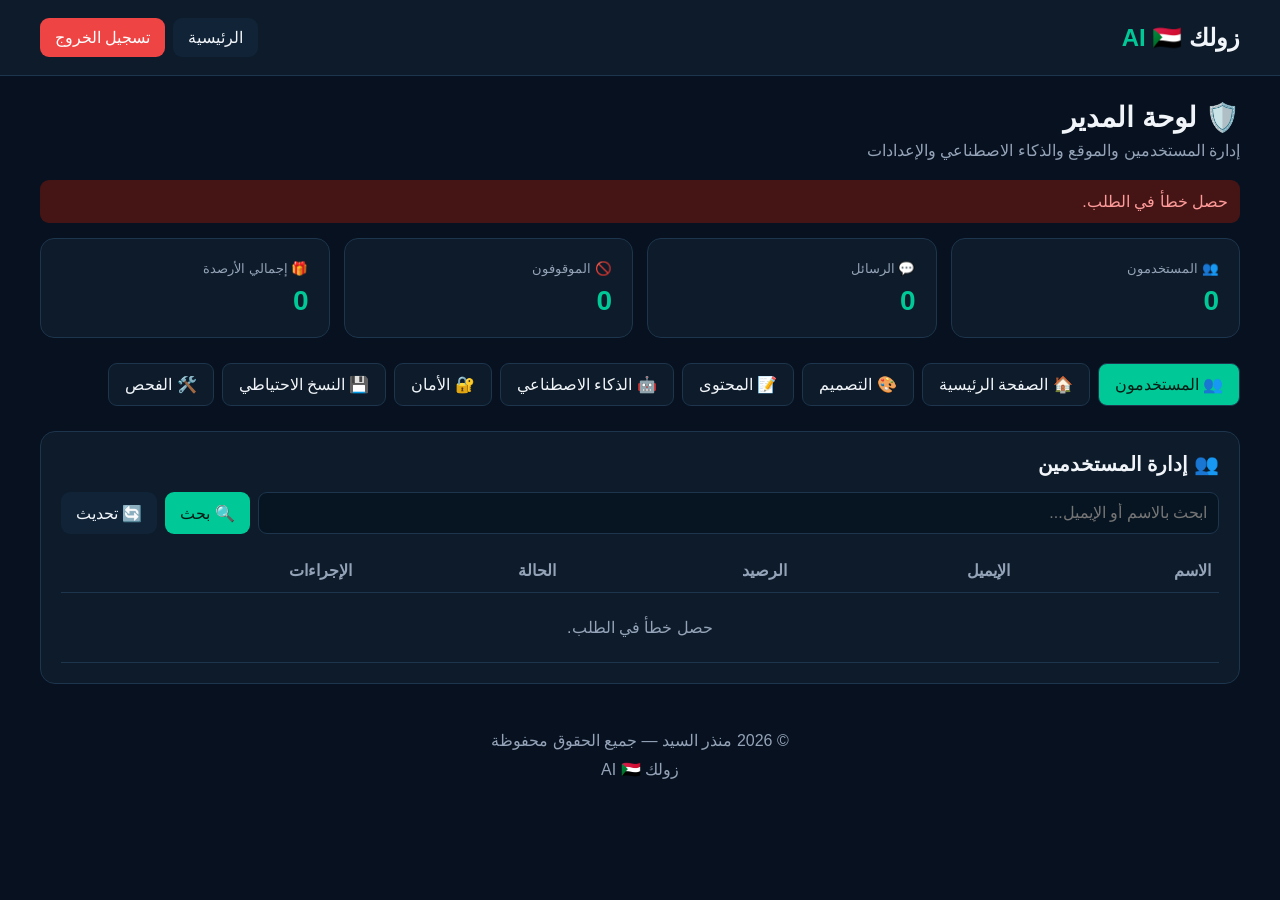
==== templates/admin.html @ 3789be98 "Clarify Gemini API key requirement in admin settings" ====
<!DOCTYPE html>
<html lang="ar" dir="rtl">

<head>
<meta charset="UTF-8">
<meta name="viewport" content="width=device-width, initial-scale=1.0">

<title>لوحة المدير | زولك AI 🇸🇩</title>

<style>
*{
    box-sizing:border-box;
    margin:0;
    padding:0;
}

:root{
    --bg:#07111f;
    --panel:#0d1b2a;
    --panel2:#102337;
    --border:#1d354d;
    --text:#f1f5f9;
    --muted:#94a3b8;
    --green:#00c896;
    --red:#ef4444;
    --yellow:#f59e0b;
    --blue:#3b82f6;
    --input:#071522;
}

body{
    background:var(--bg);
    color:var(--text);
    font-family:Arial,Tahoma,sans-serif;
    min-height:100vh;
}

body.light{
    --bg:#f4f7fb;
    --panel:#fff;
    --panel2:#eef3f8;
    --border:#d5dde7;
    --text:#17202a;
    --muted:#64748b;
    --input:#fff;
}

button,
input,
textarea,
select{
    font:inherit;
}

button{
    cursor:pointer;
}

button:disabled{
    opacity:.55;
    cursor:not-allowed;
}

.container{
    width:min(1200px,94%);
    margin:auto;
}

header{
    padding:18px 0;
    border-bottom:1px solid var(--border);
    background:var(--panel);
    position:sticky;
    top:0;
    z-index:20;
}

.header-inner{
    display:flex;
    justify-content:space-between;
    align-items:center;
    gap:15px;
}

.logo{
    font-size:24px;
    font-weight:bold;
}

.logo span{
    color:var(--green);
}

.header-actions{
    display:flex;
    gap:8px;
    flex-wrap:wrap;
}

.btn{
    border:0;
    border-radius:9px;
    padding:10px 15px;
    background:var(--panel2);
    color:var(--text);
}

.btn:hover{
    opacity:.85;
}

.btn.green{
    background:var(--green);
    color:#001b14;
}

.btn.red{
    background:var(--red);
    color:#fff;
}

.btn.blue{
    background:var(--blue);
    color:#fff;
}

.btn.yellow{
    background:var(--yellow);
    color:#111;
}

main{
    padding:25px 0 60px;
}

.title{
    margin-bottom:20px;
}

.title h1{
    font-size:28px;
    margin-bottom:7px;
}

.title p{
    color:var(--muted);
}

.message{
    display:none;
    padding:12px;
    border-radius:9px;
    margin-bottom:15px;
}

.message.show{
    display:block;
}

.message.success{
    background:#063d32;
    color:#70f0cb;
}

.message.error{
    background:#451515;
    color:#ff9a9a;
}

.stats{
    display:grid;
    grid-template-columns:repeat(4,1fr);
    gap:14px;
    margin-bottom:25px;
}

.stat{
    background:var(--panel);
    border:1px solid var(--border);
    border-radius:14px;
    padding:20px;
}

.stat small{
    color:var(--muted);
}

.stat strong{
    display:block;
    font-size:28px;
    margin-top:8px;
    color:var(--green);
}

.tabs{
    display:flex;
    gap:8px;
    overflow-x:auto;
    padding-bottom:10px;
    margin-bottom:15px;
}

.tab{
    white-space:nowrap;
    border:1px solid var(--border);
    background:var(--panel);
    color:var(--text);
    padding:11px 16px;
    border-radius:9px;
}

.tab.active{
    background:var(--green);
    color:#001b14;
}

.section{
    display:none;
}

.section.active{
    display:block;
}

.panel{
    background:var(--panel);
    border:1px solid var(--border);
    border-radius:15px;
    padding:20px;
    margin-bottom:18px;
}

.panel h2{
    margin-bottom:16px;
    font-size:20px;
}

.grid{
    display:grid;
    grid-template-columns:repeat(2,1fr);
    gap:15px;
}

.field{
    display:flex;
    flex-direction:column;
    gap:7px;
}

.field.full{
    grid-column:1/-1;
}

label{
    color:var(--muted);
    font-size:14px;
}

input,
textarea,
select{
    width:100%;
    border:1px solid var(--border);
    background:var(--input);
    color:var(--text);
    border-radius:9px;
    padding:11px;
    outline:none;
}

input:focus,
textarea:focus,
select:focus{
    border-color:var(--green);
}

textarea{
    min-height:100px;
    resize:vertical;
}

.actions{
    display:flex;
    gap:8px;
    flex-wrap:wrap;
    margin-top:15px;
}

.users-search{
    display:flex;
    gap:8px;
    margin-bottom:15px;
}

.users-search input{
    flex:1;
}

.table-wrap{
    overflow-x:auto;
}

table{
    width:100%;
    border-collapse:collapse;
    min-width:850px;
}

th,
td{
    border-bottom:1px solid var(--border);
    padding:12px 8px;
    text-align:right;
}

th{
    color:var(--muted);
}

.badge{
    display:inline-block;
    padding:5px 9px;
    border-radius:20px;
    font-size:12px;
}

.badge.green{
    background:#063d32;
    color:#54e5c0;
}

.badge.red{
    background:#451515;
    color:#ff8585;
}

.badge.yellow{
    background:#47330b;
    color:#ffd166;
}

.action-buttons{
    display:flex;
    gap:5px;
    flex-wrap:wrap;
}

.small-btn{
    border:0;
    border-radius:7px;
    padding:7px 9px;
    font-size:12px;
}

.small-btn.blue{
    background:var(--blue);
    color:#fff;
}

.small-btn.green{
    background:var(--green);
    color:#001b14;
}

.small-btn.red{
    background:var(--red);
    color:#fff;
}

.small-btn.yellow{
    background:var(--yellow);
    color:#111;
}

.checkbox-row{
    display:flex;
    align-items:center;
    gap:10px;
    background:var(--panel2);
    border:1px solid var(--border);
    border-radius:10px;
    padding:13px;
    color:var(--text);
}

.checkbox-row input{
    width:auto;
}

.info{
    background:var(--panel2);
    border:1px solid var(--border);
    border-radius:10px;
    padding:12px;
    color:var(--muted);
    line-height:1.8;
    margin-top:15px;
}

.empty{
    text-align:center;
    padding:25px;
    color:var(--muted);
}

.original-actions{
    display:flex;
    gap:6px;
    flex-wrap:wrap;
    margin-top:12px;
}

.original-actions button{
    border:0;
    border-radius:8px;
    padding:8px 11px;
}

.modal{
    position:fixed;
    inset:0;
    background:rgba(0,0,0,.75);
    display:none;
    align-items:center;
    justify-content:center;
    padding:20px;
    z-index:100;
}

.modal.show{
    display:flex;
}

.modal-box{
    width:min(600px,100%);
    max-height:90vh;
    overflow:auto;
    background:var(--panel);
    border:1px solid var(--border);
    border-radius:15px;
    padding:20px;
}

.modal-header{
    display:flex;
    justify-content:space-between;
    align-items:center;
    gap:10px;
    margin-bottom:18px;
}

.health-grid{
    display:grid;
    grid-template-columns:repeat(2,1fr);
    gap:12px;
}

.health-card{
    background:var(--panel2);
    border:1px solid var(--border);
    border-radius:12px;
    padding:15px;
}

.health-title{
    color:var(--muted);
    font-size:14px;
    margin-bottom:8px;
}

.health-status{
    font-size:18px;
    font-weight:bold;
}

.health-status.ok{
    color:var(--green);
}

.health-status.warning{
    color:var(--yellow);
}

.health-status.error{
    color:var(--red);
}

.health-message{
    color:var(--muted);
    font-size:13px;
    margin-top:6px;
    line-height:1.6;
}

.health-overall{
    padding:12px;
    border-radius:10px;
    margin-bottom:15px;
    font-weight:bold;
}

.health-overall.ok{
    background:#063d32;
    color:#70f0cb;
}

.health-overall.warning{
    background:#47330b;
    color:#ffd166;
}

.health-overall.error{
    background:#451515;
    color:#ff9a9a;
}

.footer{
    text-align:center;
    color:var(--muted);
    padding:25px 10px;
    line-height:1.8;
}

@media(max-width:800px){

    .stats{
        grid-template-columns:repeat(2,1fr);
    }

    .grid,
    .health-grid{
        grid-template-columns:1fr;
    }

    .header-inner{
        align-items:flex-start;
        flex-direction:column;
    }
}

@media(max-width:500px){

    .stats{
        grid-template-columns:1fr;
    }

    .title h1{
        font-size:23px;
    }

    .panel{
        padding:15px;
    }

    .users-search{
        flex-direction:column;
    }
}
</style>
</head>

<body>

<header>
<div class="container header-inner">

<div class="logo">
زولك <span>AI 🇸🇩</span>
</div>

<div class="header-actions">

<button type="button" class="btn" onclick="goHome()">
الرئيسية
</button>

<button type="button" class="btn red" onclick="logout()">
تسجيل الخروج
</button>

</div>
</div>
</header>

<main class="container">

<div class="title">
<h1>🛡️ لوحة المدير</h1>
<p>إدارة المستخدمين والموقع والذكاء الاصطناعي والإعدادات</p>
</div>

<div id="message" class="message"></div>

<div class="stats">

<div class="stat">
<small>👥 المستخدمون</small>
<strong id="statUsers">0</strong>
</div>

<div class="stat">
<small>💬 الرسائل</small>
<strong id="statMessages">0</strong>
</div>

<div class="stat">
<small>🚫 الموقوفون</small>
<strong id="statBanned">0</strong>
</div>

<div class="stat">
<small>🎁 إجمالي الأرصدة</small>
<strong id="statCredits">0</strong>
</div>

</div>

<div class="tabs">

<button type="button" class="tab active" onclick="showSection('users',this)">
👥 المستخدمون
</button>

<button type="button" class="tab" onclick="showSection('homepage',this)">
🏠 الصفحة الرئيسية
</button>

<button type="button" class="tab" onclick="showSection('design',this)">
🎨 التصميم
</button>

<button type="button" class="tab" onclick="showSection('content',this)">
📝 المحتوى
</button>

<button type="button" class="tab" onclick="showSection('ai',this)">
🤖 الذكاء الاصطناعي
</button>

<button type="button" class="tab" onclick="showSection('security',this)">
🔐 الأمان
</button>

<button type="button" class="tab" onclick="showSection('backup',this)">
💾 النسخ الاحتياطي
</button>

<button type="button" class="tab" onclick="showSection('maintenance',this)">
🛠️ الفحص
</button>

</div>


<!-- المستخدمون -->

<section id="users" class="section active">

<div class="panel">

<h2>👥 إدارة المستخدمين</h2>

<div class="users-search">

<input
id="userSearch"
type="search"
placeholder="ابحث بالاسم أو الإيميل..."
autocomplete="off"
>

<button type="button" class="btn green" onclick="loadUsers()">
🔍 بحث
</button>

<button type="button" class="btn" onclick="loadUsers()">
🔄 تحديث
</button>

</div>

<div class="table-wrap">

<table>

<thead>
<tr>
<th>الاسم</th>
<th>الإيميل</th>
<th>الرصيد</th>
<th>الحالة</th>
<th>الإجراءات</th>
</tr>
</thead>

<tbody id="usersTable">

<tr>
<td colspan="5" class="empty">
جاري التحميل...
</td>
</tr>

</tbody>

</table>

</div>
</div>

</section>


<!-- الصفحة الرئيسية -->

<section id="homepage" class="section">

<div class="panel">

<h2>🏠 إعدادات الصفحة الرئيسية</h2>

<div class="grid">

<div class="field">

<label>اسم الموقع</label>

<input id="site_name">

</div>

<div class="field">

<label>عنوان الصفحة</label>

<input id="homepage_title">

</div>

<div class="field full">

<label>وصف الموقع</label>

<textarea id="site_description"></textarea>

</div>

<div class="field full">

<label>نص الصفحة</label>

<textarea id="homepage_text"></textarea>

</div>

<div class="field full">

<label>رسالة الترحيب</label>

<textarea id="welcome"></textarea>

</div>

</div>

<div class="actions">

<button type="button" class="btn green" onclick="saveSettings()">
💾 حفظ الإعدادات
</button>

</div>

</div>

</section>


<!-- التصميم -->

<section id="design" class="section">

<div class="panel">

<h2>🎨 التصميم والمظهر</h2>

<div class="grid">

<div class="field">

<label>اللون الأساسي</label>

<input
id="primary_color"
placeholder="#00c896"
>

</div>

<div class="field">

<label>النمط</label>

<select id="theme">

<option value="dark">داكن</option>
<option value="light">فاتح</option>

</select>

</div>

</div>

<div class="actions">

<button type="button" class="btn green" onclick="saveSettings()">
💾 حفظ التصميم
</button>

</div>

</div>

</section>


<!-- المحتوى -->

<section id="content" class="section">

<div class="panel">

<h2>📝 المحتوى والإعلان</h2>

<div class="grid">

<div class="field full">

<label>الإعلان الحالي</label>

<textarea id="announcement"></textarea>

</div>

<div class="field">

<label>البريد الإلكتروني للدعم</label>

<input id="support_email">

</div>

</div>

<div class="actions">

<button type="button" class="btn green" onclick="saveSettings()">
💾 حفظ المحتوى
</button>

</div>

</div>

</section>


<!-- الذكاء الاصطناعي -->

<section id="ai" class="section">

<div class="panel">

<h2>🤖 إعدادات الذكاء الاصطناعي</h2>

<div class="grid">

<div class="field">

<label>موديل الذكاء الاصطناعي</label>

<input id="ai_model">

</div>

<div class="field">

<label>🎁 الرصيد المجاني عند التسجيل</label>

<input id="free_credits" type="number" min="0">

</div>

<div class="field full">

<label>الحد الأقصى لطول الرسالة</label>

<input id="max_message_length" type="number" min="100">

</div>

</div>

<div class="info">
مفتاح الذكاء الاصطناعي لا يظهر هنا حفاظاً على الأمان. أضف GEMINI_API_KEY في Environment Variables داخل الاستضافة ثم أعد تشغيل الموقع. زر اختبار الرد يرسل طلباً قصيراً وقد يستهلك كمية بسيطة من رصيد Gemini.
</div>

<div class="actions">

<button
type="button"
class="btn green"
onclick="saveSettings()">
💾 حفظ إعدادات الذكاء
</button>

</div>

</div>

</section>


<!-- الأمان -->

<section id="security" class="section">

<div class="panel">

<h2>🔐 الأمان والتحكم</h2>

<div class="grid">

<label class="checkbox-row">

<input id="allow_register" type="checkbox">

السماح بالتسجيل الجديد

</label>

<label class="checkbox-row">

<input id="maintenance" type="checkbox">

وضع الصيانة

</label>

<label class="checkbox-row">

<input id="enable_history" type="checkbox">

حفظ سجل المحادثات

</label>

</div>

<div class="actions">

<button type="button" class="btn green" onclick="saveSettings()">
💾 حفظ إعدادات الأمان
</button>

</div>

</div>

</section>


<!-- النسخ الاحتياطي -->

<section id="backup" class="section">

<div class="panel">

<h2>💾 النسخ الاحتياطي</h2>

<p style="color:var(--muted);line-height:1.8">
يمكنك تحميل نسخة من قاعدة بيانات زولك AI.
</p>

<div class="actions">

<button
type="button"
class="btn blue"
onclick="downloadBackup()">
⬇️ تحميل النسخة الاحتياطية
</button>

</div>

</div>

</section>


<!-- الفحص -->

<section id="maintenance" class="section">

<div class="panel">

<div style="display:flex;justify-content:space-between;align-items:center;gap:10px;flex-wrap:wrap">

<div>

<h2 style="margin-bottom:5px">
🛠️ فحص الموقع
</h2>

<p style="color:var(--muted);font-size:14px">
فحص قاعدة البيانات والذكاء الاصطناعي والتخزين.
</p>

</div>

<div class="actions">
<button
type="button"
id="healthButton"
class="btn green"
onclick="runHealthCheck()">
🔍 فحص النظام
</button>
<button
type="button"
id="healthAiTestButton"
class="btn blue"
onclick="runAiTest()">
🤖 اختبار رد الذكاء الاصطناعي
</button>
</div>

</div>

<div
id="healthOverall"
class="health-overall warning"
style="margin-top:15px">
لم يتم الفحص بعد
</div>

<div class="health-grid">

<div class="health-card">

<div class="health-title">
قاعدة البيانات
</div>

<div id="healthDatabase" class="health-status warning">
لم يتم الفحص
</div>

<div id="healthDatabaseMessage" class="health-message">
اضغط فحص الآن.
</div>

</div>

<div class="health-card">

<div class="health-title">
خدمة الذكاء الاصطناعي
</div>

<div id="healthGemini" class="health-status warning">
لم يتم الفحص
</div>

<div id="healthGeminiMessage" class="health-message">
اضغط فحص الآن.
</div>

</div>

<div class="health-card">

<div class="health-title">
التخزين
</div>

<div id="healthStorage" class="health-status warning">
لم يتم الفحص
</div>

<div id="healthStorageMessage" class="health-message">
اضغط فحص الآن.
</div>

</div>

<div class="health-card">

<div class="health-title">
الموديل
</div>

<div id="healthModel" class="health-status warning">
غير معروف
</div>

<div id="healthModelMessage" class="health-message">
يتم أخذ الموديل من إعدادات الموقع.
</div>

</div>

</div>

<div class="info">

<strong>آخر فحص:</strong>
<span id="healthCheckedAt">—</span>

<br>

<strong>قاعدة البيانات:</strong>
<span id="healthDbPath">—</span>

</div>

</div>

</section>


<div class="footer">

© 2026 منذر السيد — جميع الحقوق محفوظة<br>
زولك AI 🇸🇩

</div>

</main>


<!-- نافذة المستخدم -->

<div id="userModal" class="modal">

<div class="modal-box">

<div class="modal-header">

<h2 id="modalTitle">
المستخدم
</h2>

<button
type="button"
class="btn red"
onclick="closeModal()">
إغلاق
</button>

</div>

<div id="modalContent"></div>

</div>

</div>


<script>

"use strict";

let settings = {};


/* =========================
   API
========================= */

async function api(url, options = {}){

    const config = {
        credentials:"same-origin",
        ...options,
        headers:{
            ...(options.headers || {})
        }
    };

    if(options.body){
        config.headers["Content-Type"] = "application/json";
    }

    const response = await fetch(url, config);

    let data = {};

    try{
        data = await response.json();
    }catch(e){
        data = {};
    }

    if(!response.ok){

        throw new Error(
            data.error ||
            data.message ||
            "حصل خطأ في الطلب."
        );

    }

    return data;
}


/* =========================
   الرسائل
========================= */

function showMessage(text,type="success"){

    const box =
        document.getElementById("message");

    if(!box) return;

    box.textContent = text;

    box.className =
        "message show " + type;

    setTimeout(function(){

        box.className = "message";

    },4000);

}


/* =========================
   الرئيسية
========================= */

function goHome(){

    window.location.href = "/";

}


/* =========================
   تسجيل الخروج
========================= */

function logout(){

    window.location.href = "/logout";

}


/* =========================
   الأقسام
========================= */

function showSection(id,button){

    document.querySelectorAll(".section")
    .forEach(function(section){

        section.classList.remove("active");

    });

    document.querySelectorAll(".tab")
    .forEach(function(tab){

        tab.classList.remove("active");

    });

    const section =
        document.getElementById(id);

    if(section){

        section.classList.add("active");

    }

    if(button){

        button.classList.add("active");

    }

    if(id === "users"){

        loadUsers();

    }

    if(id === "maintenance"){

        runHealthCheck();

    }

}


/* =========================
   حماية HTML
========================= */

function escapeHtml(value){

    return String(value ?? "")
        .replace(/&/g,"&amp;")
        .replace(/</g,"&lt;")
        .replace(/>/g,"&gt;")
        .replace(/"/g,"&quot;")
        .replace(/'/g,"&#039;");

}


/* =========================
   الإحصائيات
========================= */

async function loadStats(){

    try{

        const data =
            await api("/api/admin/stats");

        document.getElementById("statUsers")
            .textContent =
            Number(data.total_users || 0)
            .toLocaleString();

        document.getElementById("statMessages")
            .textContent =
            Number(data.total_messages || 0)
            .toLocaleString();

        document.getElementById("statBanned")
            .textContent =
            Number(data.banned_users || 0)
            .toLocaleString();

        document.getElementById("statCredits")
            .textContent =
            Number(data.total_credits || 0)
            .toLocaleString();

    }catch(error){

        showMessage(error.message,"error");

    }

}


/* =========================
   المستخدمون
========================= */

async function loadUsers(){

    const table =
        document.getElementById("usersTable");

    table.innerHTML = `
        <tr>
            <td colspan="5" class="empty">
                جاري تحميل المستخدمين...
            </td>
        </tr>
    `;

    try{

        const search =
            document.getElementById("userSearch")
            .value
            .trim();

        let url =
            "/api/admin/users";

        if(search){

            url +=
                "?q=" +
                encodeURIComponent(search);

        }

        const data =
            await api(url);

        const users =
            data.users || [];

        if(!users.length){

            table.innerHTML = `
                <tr>
                    <td colspan="5" class="empty">
                        ما في مستخدمين مطابقين.
                    </td>
                </tr>
            `;

            return;

        }

        table.innerHTML =
            users.map(function(user){

                const id =
                    Number(user.id);

                const banned =
                    Boolean(
                        user.is_banned ??
                        user.banned
                    );

                const admin =
                    Boolean(user.is_admin);

                const status =
                    admin
                    ? `<span class="badge yellow">🛡️ مدير</span>`
                    : banned
                    ? `<span class="badge red">🚫 موقوف</span>`
                    : `<span class="badge green">✅ نشط</span>`;

                return `
                <tr>

                    <td>
                        ${escapeHtml(user.name)}
                    </td>

                    <td>
                        ${escapeHtml(user.email)}
                    </td>

                    <td>
                        ${Number(
                            user.credits || 0
                        ).toLocaleString()}
                    </td>

                    <td>
                        ${status}
                    </td>

                    <td>

                        <div class="action-buttons">

                            <button
                                type="button"
                                class="small-btn blue"
                                onclick="viewUser(${id})">
                                👁️ عرض
                            </button>

                            <button
                                type="button"
                                class="small-btn green"
                                onclick="addCredit(${id})">
                                ➕ إضافة 10
                            </button>

                            <button
                                type="button"
                                class="small-btn green"
                                onclick="addCustomCredit(${id})">
                                🎁 إضافة رصيد
                            </button>

                            ${
                                !admin
                                ? (
                                    banned
                                    ?
                                    `<button
                                        type="button"
                                        class="small-btn yellow"
                                        onclick="unbanUser(${id})">
                                        ✅ إلغاء الحظر
                                    </button>`
                                    :
                                    `<button
                                        type="button"
                                        class="small-btn yellow"
                                        onclick="banUser(${id})">
                                        🚫 حظر
                                    </button>`
                                )
                                : ""
                            }

                            ${
                                !admin
                                ?
                                `<button
                                    type="button"
                                    class="small-btn red"
                                    onclick="deleteUser(${id})">
                                    🗑️ حذف
                                </button>`
                                :
                                ""
                            }

                        </div>

                    </td>

                </tr>
                `;

            }).join("");

    }catch(error){

        table.innerHTML = `
            <tr>
                <td colspan="5" class="empty">
                    ${escapeHtml(error.message)}
                </td>
            </tr>
        `;

        showMessage(
            error.message,
            "error"
        );

    }

}


/* =========================
   عرض المستخدم
========================= */

async function viewUser(uid){

    try{

        const data =
            await api("/api/admin/users");

        const user =
            (data.users || [])
            .find(function(item){

                return Number(item.id) ===
                    Number(uid);

            });

        if(!user){

            showMessage(
                "المستخدم غير موجود.",
                "error"
            );

            return;

        }

        const banned =
            Boolean(
                user.is_banned ??
                user.banned
            );

        document.getElementById(
            "modalTitle"
        ).textContent =
            user.name || "المستخدم";

        document.getElementById(
            "modalContent"
        ).innerHTML = `

            <div class="grid">

                <div class="field">

                    <label>الاسم</label>

                    <input
                        id="editName"
                        value="${escapeHtml(user.name)}">

                </div>

                <div class="field">

                    <label>الإيميل</label>

                    <input
                        value="${escapeHtml(user.email)}"
                        disabled>

                </div>

                <div class="field">

                    <label>الرصيد</label>

                    <input
                        id="editCredits"
                        type="number"
                        min="0"
                        value="${Number(
                            user.credits || 0
                        )}">

                </div>

                <div class="field">

                    <label>الصلاحية</label>

                    <select id="editAdmin">

                        <option value="0"
                            ${
                                user.is_admin
                                ? ""
                                : "selected"
                            }>
                            مستخدم
                        </option>

                        <option value="1"
                            ${
                                user.is_admin
                                ? "selected"
                                : ""
                            }>
                            مدير
                        </option>

                    </select>

                </div>

            </div>

            <div class="info">

                <strong>الحالة:</strong>

                ${
                    banned
                    ? "🚫 المستخدم موقوف"
                    : "✅ المستخدم نشط"
                }

            </div>

            <div class="actions">

                <button
                    type="button"
                    class="btn green"
                    onclick="saveUser(${Number(uid)})">
                    💾 حفظ التعديل
                </button>

                ${
                    !user.is_admin
                    ?
                    banned
                    ?
                    `<button
                        type="button"
                        class="btn yellow"
                        onclick="unbanUser(${Number(uid)});closeModal()">
                        ✅ إلغاء الحظر
                    </button>`
                    :
                    `<button
                        type="button"
                        class="btn yellow"
                        onclick="banUser(${Number(uid)});closeModal()">
                        🚫 حظر
                    </button>`
                    :
                    ""
                }

            </div>
        `;

        document.getElementById(
            "userModal"
        ).classList.add("show");

    }catch(error){

        showMessage(
            error.message,
            "error"
        );

    }

}


/* =========================
   إغلاق النافذة
========================= */

function closeModal(){

    document.getElementById(
        "userModal"
    ).classList.remove("show");

}


/* =========================
   حفظ المستخدم
========================= */

async function saveUser(uid){

    try{

        const name =
            document.getElementById(
                "editName"
            ).value.trim();

        const credits =
            Number(
                document.getElementById(
                    "editCredits"
                ).value
            );

        const isAdmin =
            document.getElementById(
                "editAdmin"
            ).value === "1";

        if(!name){

            showMessage(
                "اكتب اسم المستخدم.",
                "error"
            );

            return;
        }

        if(
            !Number.isFinite(credits) ||
            credits < 0
        ){

            showMessage(
                "الرصيد غير صحيح.",
                "error"
            );

            return;
        }

        await api(
            "/api/admin/user/" + uid,
            {
                method:"PATCH",
                body:JSON.stringify({
                    name:name,
                    credits:credits,
                    is_admin:isAdmin
                })
            }
        );

        closeModal();

        showMessage(
            "تم تحديث المستخدم بنجاح."
        );

        await loadUsers();
        await loadStats();

    }catch(error){

        showMessage(
            error.message,
            "error"
        );

    }

}


/* =========================
   إضافة 10
========================= */

async function addCredit(id){

    await changeCredits(
        id,
        10
    );

}


/* =========================
   إضافة رصيد مخصص
========================= */

async function addCustomCredit(id){

    const value =
        prompt(
            "أدخل عدد الرصيد الداير تضيفو:",
            "10"
        );

    if(
        value === null ||
        value.trim() === ""
    ){

        return;

    }

    const amount =
        Number(value);

    if(
        !Number.isInteger(amount) ||
        amount <= 0
    ){

        showMessage(
            "أدخل رقماً صحيحاً أكبر من صفر.",
            "error"
        );

        return;

    }

    await changeCredits(
        id,
        amount
    );

}


/* =========================
   تغيير الرصيد
========================= */

async function changeCredits(
    id,
    amount
){

    try{

        await api(
            "/api/admin/user/" +
            id +
            "/credits",
            {
                method:"POST",
                body:JSON.stringify({
                    amount:amount
                })
            }
        );

        showMessage(
            "تمت إضافة " +
            amount +
            " رصيد."
        );

        await loadUsers();
        await loadStats();

    }catch(error){

        showMessage(
            error.message,
            "error"
        );

    }

}


/* =========================
   حظر
========================= */

async function banUser(id){

    if(
        !confirm(
            "متأكد داير توقف المستخدم؟"
        )
    ){

        return;

    }

    await setBan(
        id,
        true
    );

}


/* =========================
   إلغاء الحظر
========================= */

async function unbanUser(id){

    await setBan(
        id,
        false
    );

}


/* =========================
   الحظر / فك الحظر
========================= */

async function setBan(
    id,
    banned
){

    try{

        await api(
            "/api/admin/user/" +
            id +
            "/ban",
            {
                method:"POST",
                body:JSON.stringify({
                    banned:Boolean(banned)
                })
            }
        );

        showMessage(
            banned
            ? "✅ تم إيقاف المستخدم."
            : "✅ تم إلغاء الحظر."
        );

        await loadUsers();
        await loadStats();

    }catch(error){

        showMessage(
            error.message,
            "error"
        );

    }

}


/* =========================
   حذف المستخدم
========================= */

async function deleteUser(id){

    if(
        !confirm(
            "⚠️ متأكد داير تحذف المستخدم نهائياً؟"
        )
    ){

        return;

    }

    if(
        !confirm(
            "الحذف نهائي. هل تريد المتابعة؟"
        )
    ){

        return;

    }

    try{

        await api(
            "/api/admin/user/" +
            id,
            {
                method:"DELETE"
            }
        );

        showMessage(
            "✅ تم حذف المستخدم."
        );

        await loadUsers();
        await loadStats();

    }catch(error){

        showMessage(
            error.message,
            "error"
        );

    }

}


/* =========================
   قراءة الحقول
========================= */

function getField(id){

    const element =
        document.getElementById(id);

    if(!element){

        return null;

    }

    if(
        element.type ===
        "checkbox"
    ){

        return element.checked;

    }

    return element.value;

}


/* =========================
   وضع الحقول
========================= */

function setField(
    id,
    value
){

    const element =
        document.getElementById(id);

    if(!element){

        return;

    }

    if(
        element.type ===
        "checkbox"
    ){

        element.checked =
            value === true ||
            value === 1 ||
            value === "1" ||
            value === "true";

    }else{

        element.value =
            value ?? "";

    }

}


/* =========================
   تحميل الإعدادات
========================= */

async function loadSettings(){

    try{

        const data =
            await api(
                "/api/admin/settings"
            );

        settings =
            data.settings || {};

        setField(
            "site_name",
            settings.site_name
        );

        setField(
            "homepage_title",
            settings.homepage_title
        );

        setField(
            "site_description",
            settings.site_description
        );

        setField(
            "homepage_text",
            settings.homepage_text
        );

        setField(
            "welcome",
            settings.welcome
        );

        setField(
            "primary_color",
            settings.primary_color
        );

        setField(
            "theme",
            settings.theme || "dark"
        );

        setField(
            "announcement",
            settings.announcement
        );

        setField(
            "support_email",
            settings.support_email
        );

        setField(
            "ai_model",
            settings.ai_model
        );

        setField(
            "free_credits",
            settings.free_credits
        );

        setField(
            "max_message_length",
            settings.max_message_length
        );

        setField(
            "allow_register",
            settings.allow_register ??
            settings.enable_registration
        );

        setField(
            "maintenance",
            settings.maintenance
        );

        setField(
            "enable_history",
            settings.enable_history
        );

        applyTheme();

        updateHealthSettings();

    }catch(error){

        showMessage(
            error.message,
            "error"
        );

    }

}


/* =========================
   حفظ الإعدادات
========================= */

async function saveSettings(){

    const freeValue =
        getField("free_credits");

    const maxValue =
        getField("max_message_length");

    if(
        freeValue !== null &&
        freeValue !== "" &&
        (
            !Number.isInteger(
                Number(freeValue)
            ) ||
            Number(freeValue) < 0
        )
    ){

        showMessage(
            "الرصيد المجاني غير صحيح.",
            "error"
        );

        return;

    }

    const supported = {

        site_name:
            getField("site_name"),

        homepage_title:
            getField("homepage_title"),

        homepage_text:
            getField("homepage_text"),

        site_description:
            getField("site_description"),

        welcome:
            getField("welcome"),

        primary_color:
            getField("primary_color"),

        theme:
            getField("theme"),

        support_email:
            getField("support_email"),

        announcement:
            getField("announcement"),

        ai_model:
            getField("ai_model"),

        free_credits:
            Number(
                freeValue || 0
            ),

        enable_history:
            getField("enable_history"),

        allow_register:
            getField("allow_register"),

        maintenance:
            getField("maintenance"),

        max_message_length:
            Number(
                maxValue || 0
            )

    };

    try{

        await api(
            "/api/admin/settings",
            {
                method:"POST",
                body:JSON.stringify(
                    supported
                )
            }
        );

        settings = {
            ...settings,
            ...supported
        };

        applyTheme();

        updateHealthSettings();

        showMessage(
            "✅ اتحفظت الإعدادات بنجاح."
        );

    }catch(error){

        showMessage(
            error.message,
            "error"
        );

    }

}


/* =========================
   تطبيق المظهر
========================= */

function applyTheme(){

    const theme =
        getField("theme");

    if(theme === "light"){

        document.body
            .classList
            .add("light");

    }else{

        document.body
            .classList
            .remove("light");

    }

    const color =
        getField("primary_color");

    if(
        color &&
        /^#[0-9a-fA-F]{6}$/.test(color)
    ){

        document.documentElement
            .style
            .setProperty(
                "--green",
                color
            );

    }

}


/* =========================
   إعدادات الفحص
========================= */

function updateHealthSettings(){

    const model =
        settings.ai_model ||
        getField("ai_model") ||
        "غير محدد";

    const modelBox =
        document.getElementById(
            "healthModel"
        );

    const modelMessage =
        document.getElementById(
            "healthModelMessage"
        );

    if(modelBox){

        modelBox.textContent =
            model;

        modelBox.className =
            "health-status " +
            (
                model !== "غير محدد"
                ? "ok"
                : "warning"
            );

    }

    if(modelMessage){

        modelMessage.textContent =
            "الموديل الحالي: " +
            model;

    }

}


/* =========================
   فحص الموقع
========================= */

async function runAiTest(){

    const button = document.getElementById("healthAiTestButton");

    if(button){
        button.disabled = true;
        button.textContent = "⏳ جاري اختبار الرد...";
    }

    try{
        const data = await api("/api/admin/ai-test", {
            method: "POST",
            body: JSON.stringify({})
        });

        updateHealthCard(
            "healthGemini",
            "healthGeminiMessage",
            {
                status: "ok",
                message: "نجح الاتصال فعلياً عبر " + data.provider.toUpperCase() +
                    " (" + data.model + "). رد الاختبار: " + data.answer
            }
        );

        const modelBox = document.getElementById("healthModel");
        const modelMessage = document.getElementById("healthModelMessage");

        if(modelBox){
            modelBox.textContent = data.model;
            modelBox.className = "health-status ok";
        }
        if(modelMessage){
            modelMessage.textContent = "مزود الخدمة: " + data.provider.toUpperCase();
        }

        showMessage("اختبار الذكاء الاصطناعي نجح. الخدمة ردّت بصورة طبيعية.", "success");

    }catch(error){
        updateHealthCard(
            "healthGemini",
            "healthGeminiMessage",
            {
                status: "error",
                message: error.message
            }
        );
        showMessage(error.message, "error");
    }finally{
        if(button){
            button.disabled = false;
            button.textContent = "🤖 اختبار رد الذكاء الاصطناعي";
        }
    }
}


async function runHealthCheck(){

    const button =
        document.getElementById(
            "healthButton"
        );

    if(button){

        button.disabled =
            true;

        button.textContent =
            "⏳ جاري الفحص...";

    }

    try{

        const data =
            await api(
                "/api/admin/health"
            );

        const checks =
            data.checks || {};

        updateHealthCard(
            "healthDatabase",
            "healthDatabaseMessage",
            checks.database
        );

        updateHealthCard(
            "healthGemini",
            "healthGeminiMessage",
            checks.gemini
        );

        updateHealthCard(
            "healthStorage",
            "healthStorageMessage",
            checks.storage
        );

        const overall =
            document.getElementById(
                "healthOverall"
            );

        const status =
            data.overall_status ||
            "unknown";

        overall.className =
            "health-overall " +
            healthClass(status);

        overall.textContent =
            statusText(status);

        document.getElementById(
            "healthCheckedAt"
        ).textContent =
            data.checked_at || "—";

        document.getElementById(
            "healthDbPath"
        ).textContent =
            data.db_path || "—";

        updateHealthSettings();

    }catch(error){

        const overall =
            document.getElementById(
                "healthOverall"
            );

        overall.className =
            "health-overall error";

        overall.textContent =
            "فشل الفحص: " +
            error.message;

        showMessage(
            error.message,
            "error"
        );

    }finally{

        if(button){

            button.disabled =
                false;

            button.textContent =
                "🔍 فحص الآن";

        }

    }

}


/* =========================
   بطاقة الفحص
========================= */

function updateHealthCard(
    id,
    messageId,
    check
){

    const box =
        document.getElementById(id);

    const message =
        document.getElementById(messageId);

    if(!box || !message){

        return;

    }

    if(!check){

        box.textContent =
            "غير متوفر";

        box.className =
            "health-status warning";

        message.textContent =
            "لم تصل بيانات الفحص.";

        return;

    }

    const status =
        check.status ||
        "unknown";

    box.textContent =
        statusText(status);

    box.className =
        "health-status " +
        healthClass(status);

    message.textContent =
        check.message || "";

}


/* =========================
   حالة الفحص
========================= */

function healthClass(status){

    status =
        String(status)
        .toLowerCase();

    if(
        status === "ok" ||
        status === "healthy" ||
        status === "success"
    ){

        return "ok";

    }

    if(
        status === "warning" ||
        status === "warn"
    ){

        return "warning";

    }

    return "error";

}


function statusText(status){

    status =
        String(status || "")
        .toLowerCase();

    if(
        status === "ok" ||
        status === "healthy" ||
        status === "success"
    ){

        return "يعمل";

    }

    if(
        status === "warning" ||
        status === "warn"
    ){

        return "تحذير";

    }

    if(status === "unknown"){

        return "غير معروف";

    }

    return "خطأ";

}


/* =========================
   النسخ الاحتياطي
========================= */

function downloadBackup(){

    window.location.href =
        "/api/admin/backup";

}


/* =========================
   إغلاق المودال بالخارج
========================= */

document.getElementById(
    "userModal"
).addEventListener(
    "click",
    function(event){

        if(
            event.target === this
        ){

            closeModal();

        }

    }
);


/* =========================
   البحث Enter
========================= */

document.getElementById(
    "userSearch"
).addEventListener(
    "keydown",
    function(event){

        if(event.key === "Enter"){

            event.preventDefault();

            loadUsers();

        }

    }
);


/* =========================
   التشغيل الأول
========================= */

async function loadAll(){

    await Promise.all([
        loadStats(),
        loadUsers(),
        loadSettings()
    ]);

}


document.addEventListener(
    "DOMContentLoaded",
    function(){

        loadAll();

    }
);

</script>

</body>
    </html>
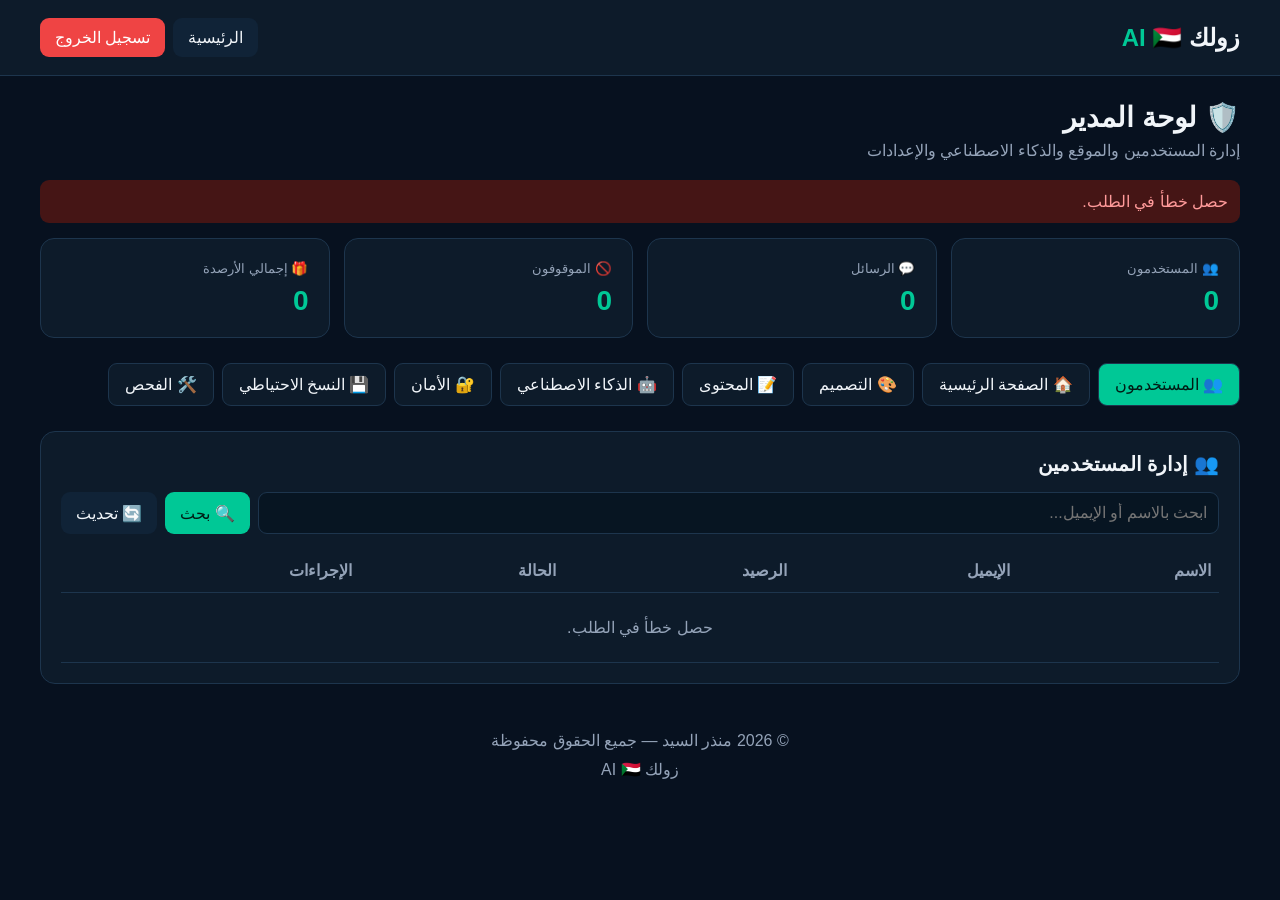
==== commit 9c8a486c: "Download the generated backup attachment" ====
--- a/templates/admin.html
+++ b/templates/admin.html
@@ -2755,7 +2755,7 @@
 function downloadBackup(){
 
     window.location.href =
-        "/api/admin/backup";
+        "/api/admin/backup/download";
 
 }
 
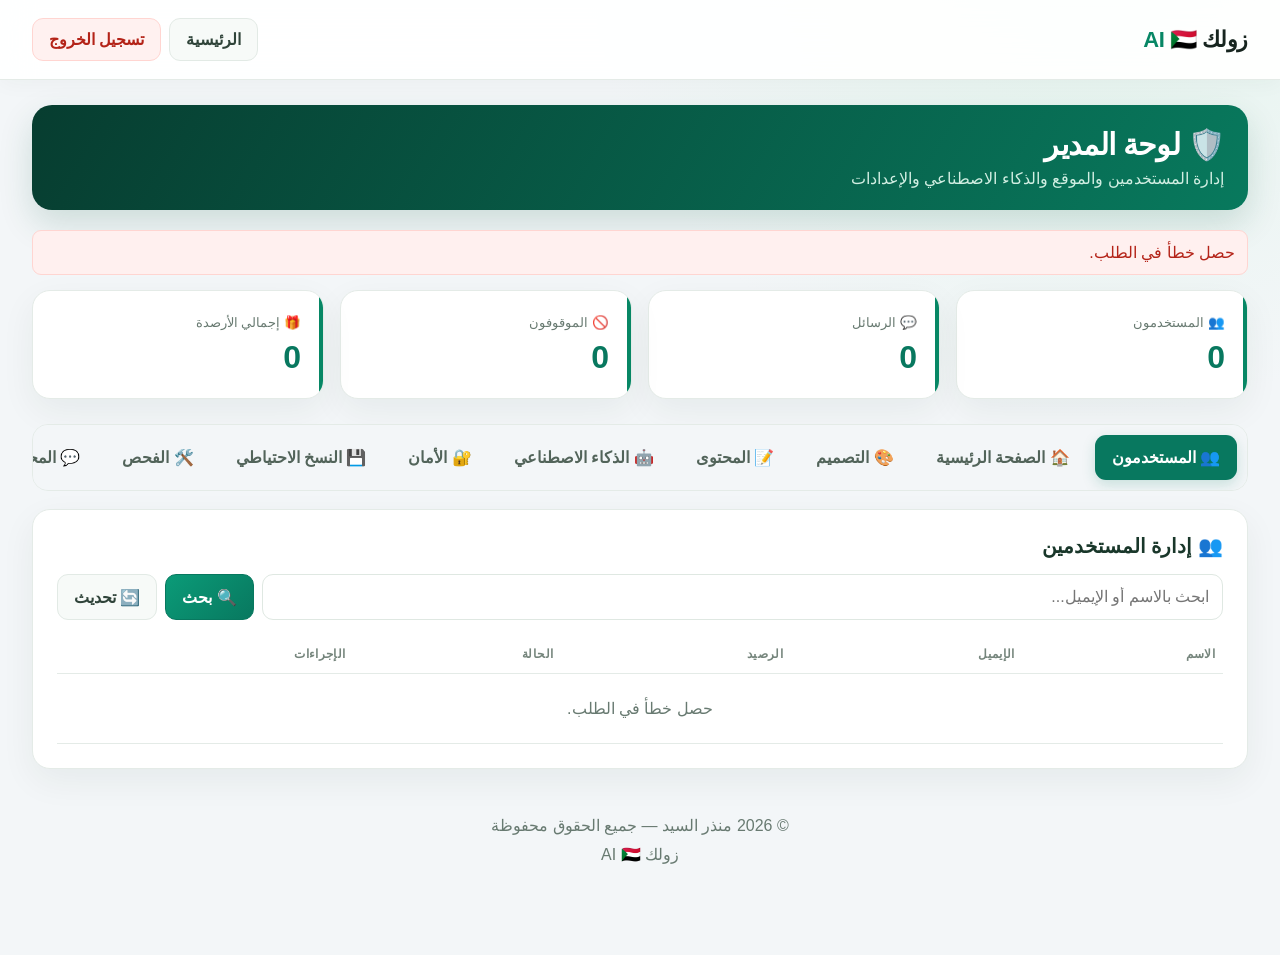
==== commit bcccfbbc: "Redesign admin dashboard and fix unban action" ====
--- a/templates/admin.html
+++ b/templates/admin.html
@@ -556,6 +556,46 @@
         flex-direction:column;
     }
 }
+/* =====================================================
+   PREMIUM ADMIN CONTROL CENTER
+===================================================== */
+:root{--bg:#f3f6f8;--panel:#fff;--panel2:#f6f9f8;--border:#e4ebe7;--text:#17251f;--muted:#687a71;--green:#078765;--input:#fff;--shadow:0 12px 35px rgba(22,48,36,.06)}
+body{background:radial-gradient(circle at 85% -10%,#e2f4ec 0,transparent 34%),var(--bg);color:var(--text);font-family:Inter,"Segoe UI",Tahoma,Arial,sans-serif}
+header{background:rgba(255,255,255,.92);backdrop-filter:blur(16px);border-bottom:1px solid var(--border);box-shadow:0 4px 20px rgba(25,50,35,.035)}
+.container{width:min(1440px,95%)}
+.logo{font-size:22px;letter-spacing:-.5px}
+.title{padding:22px 24px;background:linear-gradient(120deg,#073d30,#08795d);border-radius:20px;color:#fff;box-shadow:0 14px 34px rgba(7,85,63,.16)}
+.title h1{font-size:30px;letter-spacing:-.7px}.title p{color:#d1eee2}
+.stats{grid-template-columns:repeat(4,minmax(0,1fr));gap:16px}
+.stat,.panel{background:var(--panel);border:1px solid var(--border);border-radius:18px;box-shadow:var(--shadow)}
+.stat{padding:22px;position:relative;overflow:hidden}
+.stat:after{content:"";position:absolute;inset-inline-start:0;top:0;bottom:0;width:4px;background:var(--green)}
+.stat strong{font-size:32px;color:#08785f}
+.tabs{position:sticky;top:76px;z-index:15;padding:10px;margin:0 0 18px;background:rgba(243,246,248,.94);backdrop-filter:blur(12px);border:1px solid var(--border);border-radius:16px;scrollbar-width:thin}
+.tab{border:1px solid transparent;background:transparent;color:#52645a;border-radius:11px;padding:12px 16px;font-weight:700;transition:.18s}
+.tab:hover{background:#eaf5ef;color:#08785f}.tab.active{background:#08785f;color:#fff;box-shadow:0 5px 14px rgba(8,120,95,.18)}
+.panel{padding:24px;margin-bottom:18px}.panel h2{font-size:20px;color:#19372a}
+.field{gap:9px}.field label{font-weight:700;color:#4d6156}
+input,textarea,select{border-color:#dfe8e2;border-radius:11px;padding:13px;color:#1b2d23;background:#fff}
+input:focus,textarea:focus,select:focus{border-color:#0b9b78;box-shadow:0 0 0 4px rgba(11,155,120,.09)}
+.btn{border:1px solid #e2eae5;border-radius:11px;padding:11px 16px;font-weight:700;background:#f7faf8;color:#30443a;transition:.18s}
+.btn:hover{transform:translateY(-1px);filter:brightness(.98);opacity:1}
+.btn.green{background:linear-gradient(135deg,#0b9b78,#08785f);color:#fff;border-color:#08785f}
+.btn.red{background:#fff1f0;color:#b42318;border:1px solid #ffd5d1}
+.btn.blue{background:#edf4ff;color:#2457a6;border:1px solid #d6e4ff}
+.btn.yellow{background:#fff8e6;color:#8b5b00;border:1px solid #f8e4a8}
+table{min-width:920px}th{color:#75857c;font-size:12px;text-transform:uppercase;letter-spacing:.03em}td{color:#263a30}tbody tr:hover{background:#f8fbf9}
+.badge.green{background:#e5f7ef;color:#08785f}.badge.red{background:#fff0ef;color:#b42318}.badge.yellow{background:#fff7df;color:#8b5b00}
+.message.success{background:#e7f7ef;color:#08734f;border:1px solid #ccebd9}.message.error{background:#fff0ef;color:#b42318;border:1px solid #ffd5d1}
+.info{background:#f1f8f4;border-color:#dceee4;color:#4b6255;border-radius:12px}
+.health-card{background:#f8fbf9;border-color:#e4ece7;border-radius:14px}
+.modal{background:rgba(13,30,22,.48);backdrop-filter:blur(5px)}.modal-box{background:#fff;border:1px solid #e2eae5;border-radius:20px;box-shadow:0 25px 80px rgba(10,30,20,.2)}
+.section-heading{display:flex;justify-content:space-between;align-items:center;gap:15px;margin-bottom:18px}.section-heading p,.field small{color:var(--muted);font-size:13px;line-height:1.7}
+.account-summary{display:flex;flex-direction:column;gap:6px;padding:16px 18px;margin:0 0 22px;border:1px solid #dceee4;border-radius:14px;background:#f1f8f4;color:#1d4937}.account-summary span{color:#60766a;direction:ltr;text-align:right}
+.password-form{max-width:620px;display:grid;gap:15px}
+@media(max-width:800px){.stats{grid-template-columns:repeat(2,minmax(0,1fr))}.tabs{top:60px}.title{padding:20px;border-radius:16px}.title h1{font-size:24px}.panel{padding:17px}.section-heading{align-items:flex-start;flex-direction:column}}
+@media(max-width:500px){.container{width:94%}.stats{grid-template-columns:repeat(2,minmax(0,1fr));gap:9px}.stat{padding:14px}.stat strong{font-size:25px}.tabs{gap:5px;padding:7px}.tab{padding:10px 12px;font-size:13px}.header-inner{flex-direction:row;align-items:center}.header-actions{gap:5px}.btn{padding:9px 11px;font-size:13px}}
+
 </style>
 </head>
 
@@ -648,6 +688,16 @@
 <button type="button" class="tab" onclick="showSection('maintenance',this)">
 🛠️ الفحص
 </button>
+
+<button type="button" class="tab" onclick="showSection('conversations',this)">
+💬 المحادثات
+</button>
+
+<button type="button" class="tab" onclick="showSection('account',this)">
+👤 حساب المدير
+</button>
+
+
 
 </div>
 
@@ -710,6 +760,36 @@
 
 </section>
 
+
+<!-- إدارة المحادثات -->
+<section id="conversations" class="section">
+  <div class="panel">
+    <div class="section-heading">
+      <div><h2>💬 إدارة المحادثات</h2><p>استعراض آخر 100 محادثة وحذف المحادثات المخالفة عند الحاجة</p></div>
+      <button type="button" class="btn green" onclick="loadConversations()">تحديث القائمة</button>
+    </div>
+    <div class="table-wrap">
+      <table>
+        <thead><tr><th>عنوان المحادثة</th><th>المستخدم</th><th>عدد الرسائل</th><th>آخر تحديث</th><th>الإجراء</th></tr></thead>
+        <tbody id="conversationsTable"><tr><td colspan="5" class="empty">اضغط تحديث القائمة لتحميل المحادثات.</td></tr></tbody>
+      </table>
+    </div>
+  </div>
+</section>
+
+<!-- حساب المدير -->
+<section id="account" class="section">
+  <div class="panel">
+    <h2>👤 حساب المدير</h2>
+    <div class="account-summary" id="adminAccountSummary">جاري تحميل بيانات الحساب...</div>
+    <form id="adminPasswordForm" class="password-form">
+      <div class="field"><label for="currentAdminPassword">كلمة المرور الحالية</label><input id="currentAdminPassword" type="password" autocomplete="current-password" required></div>
+      <div class="field"><label for="newAdminPassword">كلمة المرور الجديدة</label><input id="newAdminPassword" type="password" minlength="12" autocomplete="new-password" required><small>12 حرفاً على الأقل، ويفضل أن تجمع أحرفاً وأرقاماً ورموزاً.</small></div>
+      <div class="field"><label for="confirmAdminPassword">تأكيد كلمة المرور الجديدة</label><input id="confirmAdminPassword" type="password" minlength="12" autocomplete="new-password" required></div>
+      <div class="actions"><button class="btn green" type="submit">تحديث كلمة المرور</button></div>
+    </form>
+  </div>
+</section>
 
 <!-- الصفحة الرئيسية -->
 
@@ -1306,9 +1386,13 @@
     }
 
     if(id === "maintenance"){
-
         runHealthCheck();
-
+    }
+    if(id === "conversations"){
+        loadConversations();
+    }
+    if(id === "account"){
+        loadAdminAccount();
     }
 
 }
@@ -1981,12 +2065,10 @@
         await api(
             "/api/admin/user/" +
             id +
-            "/ban",
+            (banned ? "/ban" : "/unban"),
             {
                 method:"POST",
-                body:JSON.stringify({
-                    banned:Boolean(banned)
-                })
+                body:JSON.stringify({})
             }
         );
 
@@ -2805,6 +2887,74 @@
 
 
 /* =========================
+   إدارة المحادثات
+========================= */
+async function loadConversations(){
+    const body = document.getElementById("conversationsTable");
+    if(!body) return;
+    body.innerHTML = '<tr><td colspan="5" class="empty">جاري تحميل المحادثات...</td></tr>';
+    try{
+        const data = await api("/api/admin/conversations");
+        const rows = data.conversations || [];
+        if(!rows.length){
+            body.innerHTML = '<tr><td colspan="5" class="empty">لا توجد محادثات حالياً.</td></tr>';
+            return;
+        }
+        body.innerHTML = rows.map(item => {
+            const id = Number(item.id);
+            const title = escapeHtml(item.title || "محادثة بدون عنوان");
+            const name = escapeHtml(item.user_name || "مستخدم");
+            const email = escapeHtml(item.user_email || "");
+            const count = Number(item.message_count || 0);
+            const date = escapeHtml(item.updated_at || item.created_at || "—");
+            return '<tr><td><strong>'+title+'</strong></td><td>'+name+'<br><small>'+email+'</small></td><td>'+count+'</td><td>'+date+'</td><td><button type="button" class="small-btn red" onclick="deleteConversation('+id+')">حذف المحادثة</button></td></tr>';
+        }).join("");
+    }catch(error){
+        body.innerHTML = '<tr><td colspan="5" class="empty">'+escapeHtml(error.message)+'</td></tr>';
+        showMessage(error.message,"error");
+    }
+}
+
+async function deleteConversation(id){
+    if(!confirm("سيتم حذف المحادثة ورسائلها نهائياً. هل تريد المتابعة؟")) return;
+    try{
+        await api("/api/admin/conversation/"+Number(id),{method:"DELETE"});
+        showMessage("تم حذف المحادثة ورسائلها.");
+        await loadConversations();
+        await loadStats();
+    }catch(error){ showMessage(error.message,"error"); }
+}
+
+/* =========================
+   حساب المدير
+========================= */
+async function loadAdminAccount(){
+    try{
+        const data = await api("/api/admin/account");
+        const account = data.account || {};
+        const box = document.getElementById("adminAccountSummary");
+        if(box) box.innerHTML = '<strong>'+escapeHtml(account.name)+'</strong><span>'+escapeHtml(account.email)+'</span>';
+    }catch(error){ showMessage(error.message,"error"); }
+}
+
+document.getElementById("adminPasswordForm").addEventListener("submit", async function(event){
+    event.preventDefault();
+    const current = document.getElementById("currentAdminPassword").value;
+    const next = document.getElementById("newAdminPassword").value;
+    const confirmNext = document.getElementById("confirmAdminPassword").value;
+    if(next !== confirmNext){ showMessage("تأكيد كلمة المرور غير مطابق.","error"); return; }
+    if(next.length < 12){ showMessage("استخدم كلمة مرور من 12 حرفاً على الأقل.","error"); return; }
+    const button = this.querySelector('button[type="submit"]');
+    button.disabled = true;
+    try{
+        await api("/api/admin/change-password",{method:"POST",body:JSON.stringify({current_password:current,new_password:next})});
+        this.reset();
+        showMessage("تم تحديث كلمة مرور المدير بنجاح.");
+    }catch(error){ showMessage(error.message,"error"); }
+    finally{ button.disabled = false; }
+});
+
+/* =========================
    التشغيل الأول
 ========================= */
 
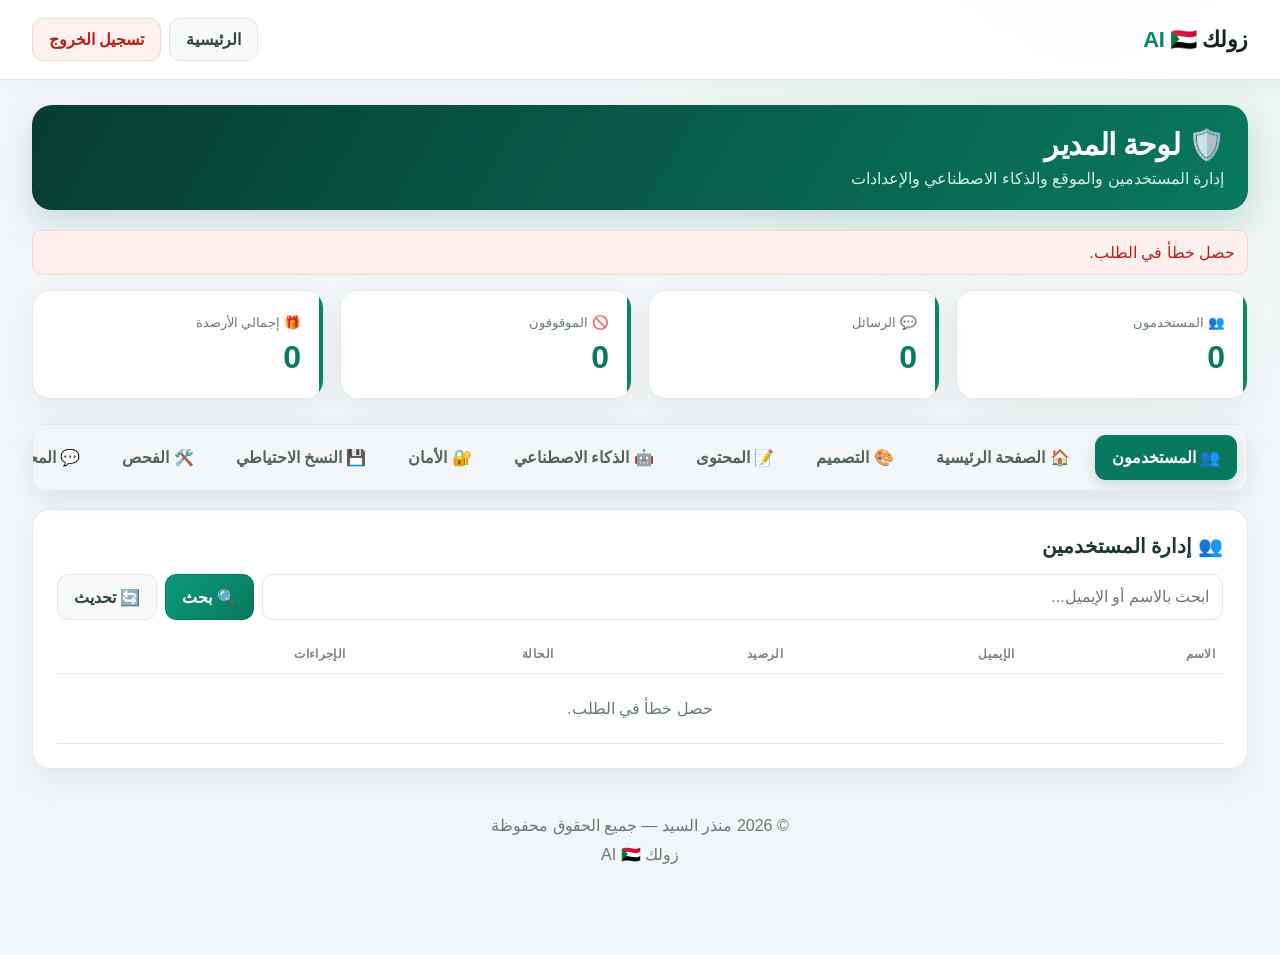
==== commit c3bde877: "Polish responsive administrator dashboard" ====
--- a/templates/admin.html
+++ b/templates/admin.html
@@ -596,6 +596,50 @@
 @media(max-width:800px){.stats{grid-template-columns:repeat(2,minmax(0,1fr))}.tabs{top:60px}.title{padding:20px;border-radius:16px}.title h1{font-size:24px}.panel{padding:17px}.section-heading{align-items:flex-start;flex-direction:column}}
 @media(max-width:500px){.container{width:94%}.stats{grid-template-columns:repeat(2,minmax(0,1fr));gap:9px}.stat{padding:14px}.stat strong{font-size:25px}.tabs{gap:5px;padding:7px}.tab{padding:10px 12px;font-size:13px}.header-inner{flex-direction:row;align-items:center}.header-actions{gap:5px}.btn{padding:9px 11px;font-size:13px}}
 
+/* Admin dashboard usability and responsive navigation */
+.tabs {
+    position: sticky;
+    top: 76px;
+    z-index: 15;
+    padding: 10px;
+    border: 1px solid var(--border);
+    border-radius: 14px;
+    background: var(--bg);
+    box-shadow: 0 8px 24px rgba(0,0,0,.08);
+    scrollbar-width: thin;
+}
+.tab {
+    min-height: 42px;
+    border-radius: 11px;
+    font-weight: 700;
+    transition: background .18s ease, border-color .18s ease, transform .18s ease;
+}
+.tab:focus-visible,
+.btn:focus-visible,
+input:focus-visible,
+textarea:focus-visible,
+select:focus-visible {
+    outline: 3px solid rgba(0,200,150,.28);
+    outline-offset: 2px;
+}
+.tab:not(.active):hover {
+    border-color: var(--green);
+    transform: translateY(-1px);
+}
+.panel {
+    box-shadow: 0 12px 32px rgba(0,0,0,.055);
+}
+.table-wrap {
+    -webkit-overflow-scrolling: touch;
+}
+@media(max-width:800px) {
+    .tabs { top: 68px; margin-inline: -2px; }
+}
+@media(max-width:500px) {
+    .tabs { top: 64px; padding: 7px; }
+    .tab { min-height: 40px; }
+    .header-actions .btn { min-height: 38px; }
+}
 </style>
 </head>
 
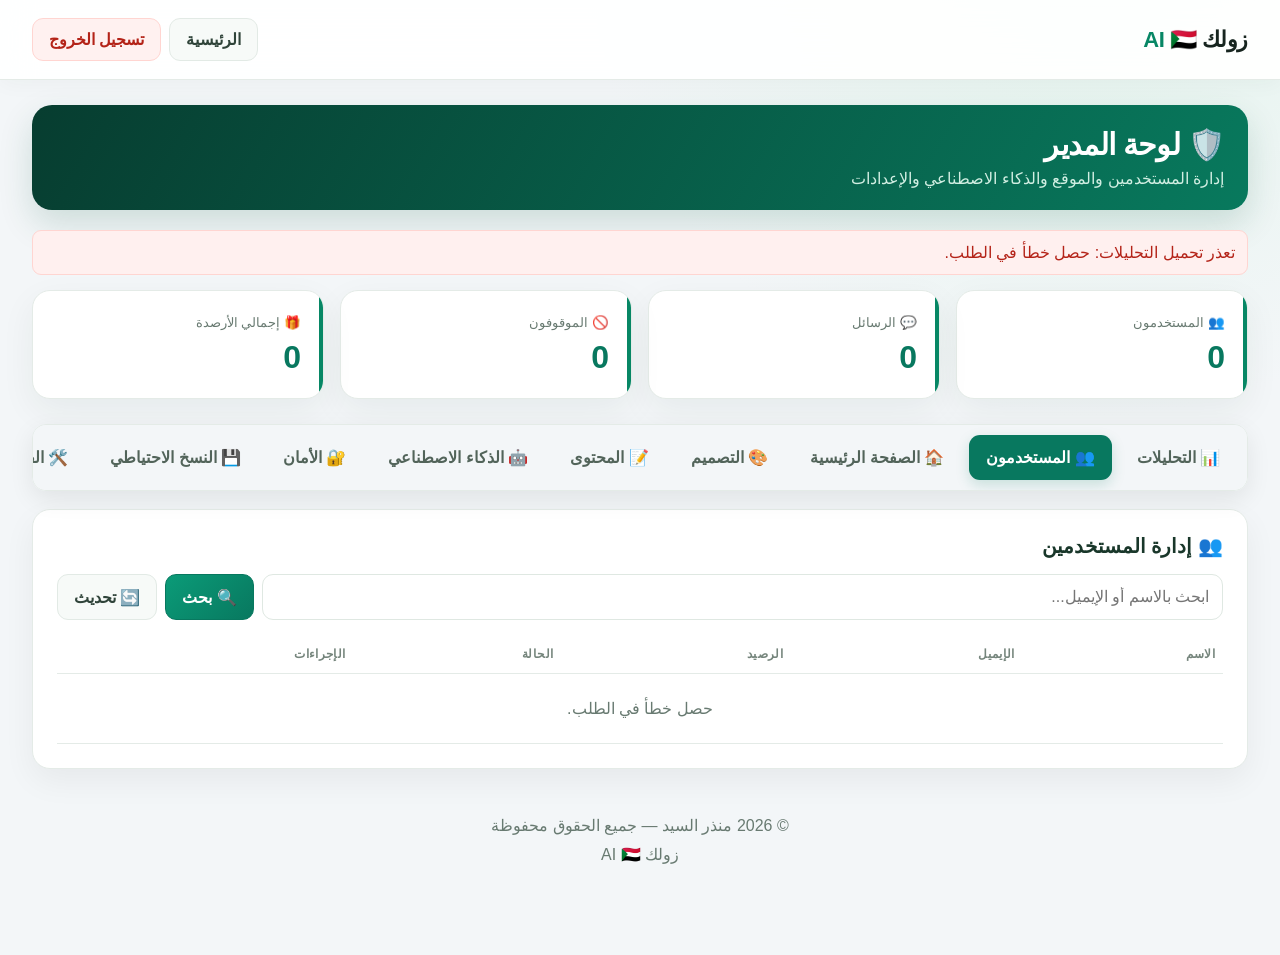
==== commit 888d7c1c: "Build admin analytics dashboard with visual metrics" ====
--- a/templates/admin.html
+++ b/templates/admin.html
@@ -640,6 +640,47 @@
     .tab { min-height: 40px; }
     .header-actions .btn { min-height: 38px; }
 }
+
+
+/* Final interaction polish: clear hierarchy, responsive touch controls */
+body { font-family: "Noto Sans Arabic", "Segoe UI", Tahoma, Arial, sans-serif; }
+.btn, .small-btn, .tab, .original-actions button, .modal-header button {
+    transition: transform .18s ease, box-shadow .18s ease, background .18s ease, border-color .18s ease, filter .18s ease;
+}
+.btn:hover:not(:disabled), .small-btn:hover:not(:disabled), .tab:hover:not(.active) {
+    transform: translateY(-1px);
+    box-shadow: 0 7px 18px rgba(8, 65, 43, .10);
+}
+.btn:active:not(:disabled), .small-btn:active:not(:disabled), .tab:active { transform: scale(.98); }
+.btn.green:hover:not(:disabled) { filter: brightness(1.06); box-shadow: 0 9px 22px rgba(8,120,95,.22); }
+.btn:focus-visible, .small-btn:focus-visible, .tab:focus-visible,
+input:focus-visible, textarea:focus-visible, select:focus-visible {
+    outline: 3px solid rgba(8,185,145,.25);
+    outline-offset: 2px;
+}
+.stat, .panel, .health-card, .modal-box { transition: box-shadow .2s ease, border-color .2s ease; }
+.stat:hover, .panel:hover { border-color: rgba(8,155,118,.24); }
+.tabs { overscroll-behavior-x: contain; -webkit-overflow-scrolling: touch; }
+tbody tr { transition: background .15s ease; }
+input, textarea, select { transition: border-color .18s ease, box-shadow .18s ease; }
+@media (prefers-reduced-motion: reduce) {
+    *, *::before, *::after { transition-duration: .01ms !important; animation-duration: .01ms !important; }
+}
+ 
+/* Analytics control center */
+.analytics-head{display:flex;justify-content:space-between;align-items:center;gap:16px;margin:22px 0 16px}
+.analytics-head h2{font-size:23px;margin-bottom:5px}.analytics-head p,.analytics-note,.analytics-chart p{color:var(--muted);font-size:13px;line-height:1.7}
+.analytics-kpis{display:grid;grid-template-columns:repeat(4,minmax(0,1fr));gap:14px;margin-bottom:16px}
+.analytics-kpi,.analytics-chart{background:var(--panel);border:1px solid var(--border);border-radius:17px;padding:19px;box-shadow:var(--shadow,0 10px 28px rgba(20,50,35,.05));min-width:0}
+.analytics-kpi{display:flex;flex-direction:column;gap:8px}.analytics-kpi span{font-size:13px;color:var(--muted);font-weight:700}
+.analytics-kpi strong{font-size:30px;line-height:1.2;color:var(--green);font-variant-numeric:tabular-nums}
+.analytics-kpi small{font-size:12px;color:var(--muted)}
+.analytics-grid{display:grid;grid-template-columns:repeat(2,minmax(0,1fr));gap:14px}
+.analytics-chart h3{font-size:17px;margin-bottom:5px}.analytics-chart canvas{display:block;width:100%;height:230px;margin-top:15px}
+.analytics-chart:last-child{grid-column:1/-1}
+.analytics-note{margin-top:13px}
+@media(max-width:850px){.analytics-kpis{grid-template-columns:repeat(2,minmax(0,1fr))}.analytics-grid{grid-template-columns:1fr}.analytics-chart:last-child{grid-column:auto}}
+@media(max-width:500px){.analytics-head{align-items:flex-start;flex-direction:column}.analytics-kpis{gap:9px}.analytics-kpi{padding:14px}.analytics-kpi strong{font-size:25px}.analytics-chart{padding:15px}}
 </style>
 </head>
 
@@ -700,6 +741,7 @@
 </div>
 
 <div class="tabs">
+<button type="button" class="tab" onclick="showSection('analytics',this);loadAnalytics()">📊 التحليلات</button>
 
 <button type="button" class="tab active" onclick="showSection('users',this)">
 👥 المستخدمون
@@ -745,6 +787,26 @@
 
 </div>
 
+
+<!-- التحليلات -->
+<section id="analytics" class="section">
+  <div class="analytics-head">
+    <div><h2>مركز التحليلات</h2><p>مؤشرات النشاط واستخدام الذكاء الاصطناعي خلال آخر 7 أيام</p></div>
+    <button type="button" class="btn green" id="analyticsRefresh" onclick="loadAnalytics()">تحديث البيانات</button>
+  </div>
+  <div class="analytics-kpis">
+    <article class="analytics-kpi"><span>المستخدمون النشطون</span><strong id="analyticsActive">—</strong><small>لديهم رسائل خلال الفترة</small></article>
+    <article class="analytics-kpi"><span>إجمالي الرسائل</span><strong id="analyticsMessages">—</strong><small>رسائل المستخدمين والردود</small></article>
+    <article class="analytics-kpi"><span>ردود الذكاء الاصطناعي</span><strong id="analyticsAi">—</strong><small>رسائل المساعد المسجلة</small></article>
+    <article class="analytics-kpi"><span>مستخدمون جدد</span><strong id="analyticsNewUsers">—</strong><small>حسابات أُنشئت خلال الفترة</small></article>
+  </div>
+  <div class="analytics-grid">
+    <article class="analytics-chart"><h3>حركة الرسائل اليومية</h3><p>عدد الرسائل المسجلة في كل يوم</p><canvas id="messagesChart" height="230" role="img" aria-label="رسم بياني للرسائل اليومية"></canvas></article>
+    <article class="analytics-chart"><h3>استهلاك الذكاء الاصطناعي</h3><p>عدد ردود المساعد المسجلة يومياً</p><canvas id="aiChart" height="230" role="img" aria-label="رسم بياني لردود الذكاء الاصطناعي"></canvas></article>
+    <article class="analytics-chart"><h3>نمو المستخدمين</h3><p>الحسابات الجديدة يومياً</p><canvas id="usersChart" height="230" role="img" aria-label="رسم بياني للمستخدمين الجدد"></canvas></article>
+  </div>
+  <p class="analytics-note" id="analyticsUpdated">البيانات مجمّعة من قاعدة البيانات ولا تعرض محتوى المحادثات.</p>
+</section>
 
 <!-- المستخدمون -->
 
@@ -2999,6 +3061,80 @@
 });
 
 /* =========================
+   لوحة التحليلات
+========================= */
+function drawAdminChart(canvasId, labels, values, caption){
+    const canvas = document.getElementById(canvasId);
+    if(!canvas) return;
+    const width = Math.max(280, Math.floor(canvas.getBoundingClientRect().width || 600));
+    const height = 230;
+    const ratio = Math.max(1, window.devicePixelRatio || 1);
+    canvas.width = width * ratio;
+    canvas.height = height * ratio;
+    canvas.style.height = height + "px";
+    const ctx = canvas.getContext("2d");
+    ctx.scale(ratio, ratio);
+    ctx.clearRect(0,0,width,height);
+    const pad = {top:16,right:12,bottom:36,left:30};
+    const chartW = width-pad.left-pad.right;
+    const chartH = height-pad.top-pad.bottom;
+    const max = Math.max(1,...values);
+    ctx.font = "11px Arial";
+    ctx.textAlign = "right";
+    ctx.fillStyle = getComputedStyle(document.body).getPropertyValue("--muted").trim() || "#718078";
+    for(let n=0;n<=3;n++){
+        const y=pad.top+chartH-(chartH*n/3);
+        ctx.strokeStyle="rgba(120,140,130,.18)";
+        ctx.beginPath();ctx.moveTo(pad.left,y);ctx.lineTo(width-pad.right,y);ctx.stroke();
+        ctx.fillText(String(Math.round(max*n/3)),pad.left-5,y+4);
+    }
+    const slot=chartW/Math.max(1,values.length);
+    const barW=Math.min(34,slot*.52);
+    const color=getComputedStyle(document.body).getPropertyValue("--green").trim() || "#078765";
+    values.forEach((value,index)=>{
+        const h=(Math.max(0,value)/max)*(chartH-5);
+        const x=pad.left+slot*index+(slot-barW)/2;
+        const y=pad.top+chartH-h;
+        ctx.fillStyle=color;
+        ctx.beginPath();
+        const radius=Math.min(6,barW/2);
+        ctx.roundRect(x,y,barW,Math.max(2,h),[radius,radius,2,2]);
+        ctx.fill();
+        ctx.fillStyle=getComputedStyle(document.body).getPropertyValue("--muted").trim() || "#718078";
+        ctx.textAlign="center";
+        const label=String(labels[index]||"").slice(5);
+        ctx.fillText(label,x+barW/2,height-12);
+    });
+    canvas.setAttribute("aria-label",caption+": "+values.join(", "));
+}
+
+async function loadAnalytics(){
+    const button=document.getElementById("analyticsRefresh");
+    if(button){button.disabled=true;button.textContent="جاري التحديث...";}
+    try{
+        const data=await api("/api/admin/analytics");
+        const fmt=n=>Number(n||0).toLocaleString("ar");
+        document.getElementById("analyticsActive").textContent=fmt(data.active_users);
+        document.getElementById("analyticsMessages").textContent=fmt(data.messages);
+        document.getElementById("analyticsAi").textContent=fmt(data.ai_messages);
+        document.getElementById("analyticsNewUsers").textContent=fmt(data.new_users);
+        const labels=(data.labels||[]).map(x=>String(x).slice(5));
+        drawAdminChart("messagesChart",labels,data.daily_messages||[],"الرسائل اليومية");
+        drawAdminChart("aiChart",labels,data.daily_ai_messages||[],"ردود الذكاء الاصطناعي");
+        drawAdminChart("usersChart",labels,data.daily_new_users||[],"المستخدمون الجدد");
+        const updated=document.getElementById("analyticsUpdated");
+        if(updated) updated.textContent="آخر تحديث: "+new Date().toLocaleString("ar")+" — بيانات مجمّعة فقط.";
+    }catch(error){
+        showMessage("تعذر تحميل التحليلات: "+error.message,"error");
+    }finally{
+        if(button){button.disabled=false;button.textContent="تحديث البيانات";}
+    }
+}
+window.addEventListener("resize",()=>{
+    if(document.getElementById("analytics")?.classList.contains("active")) loadAnalytics();
+});
+
+/* =========================
    التشغيل الأول
 ========================= */
 
@@ -3007,7 +3143,8 @@
     await Promise.all([
         loadStats(),
         loadUsers(),
-        loadSettings()
+        loadSettings(),
+        loadAnalytics()
     ]);
 
 }
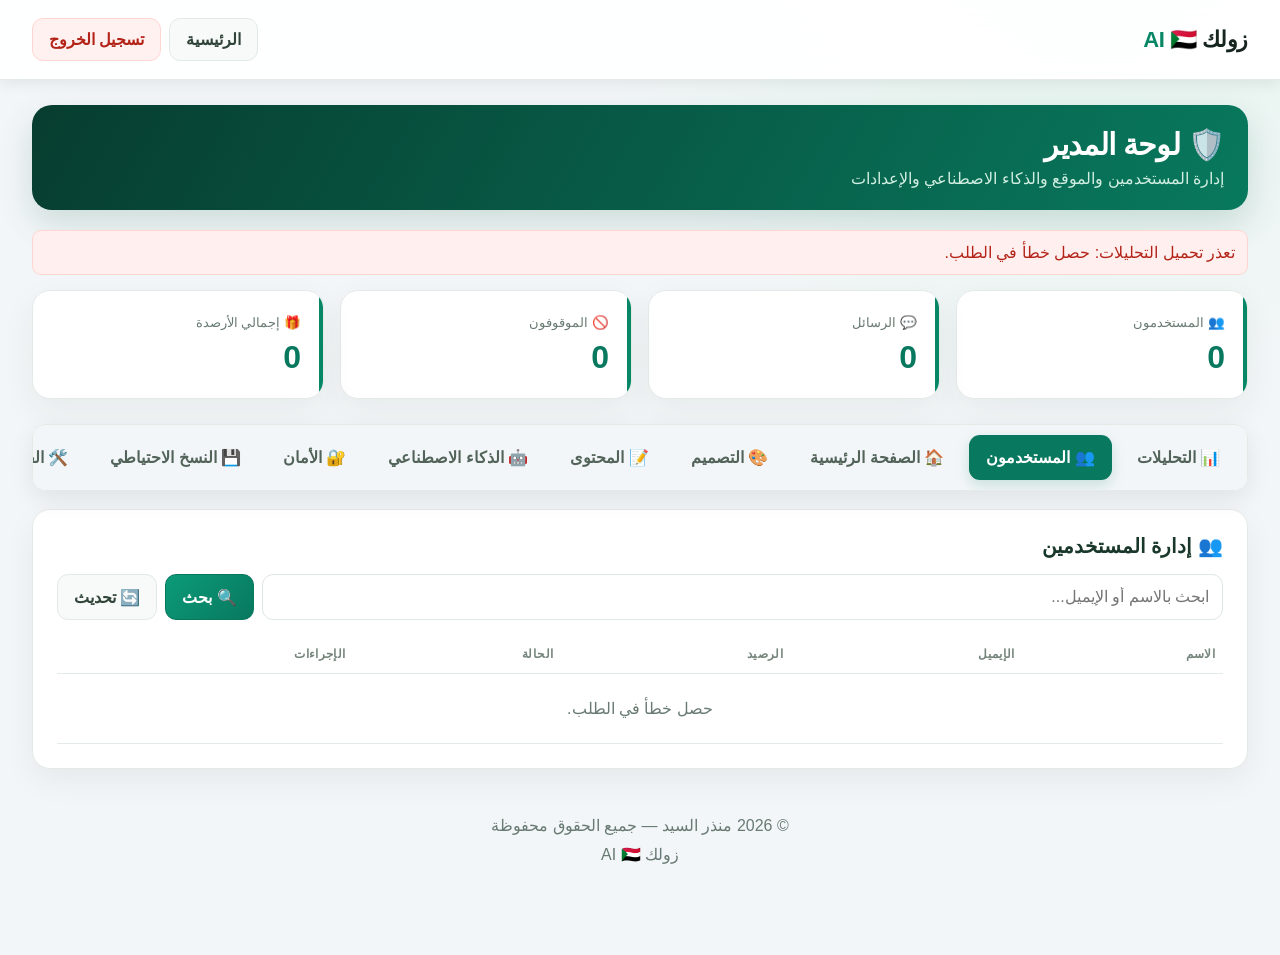
==== commit 4f090ad3: "Polish admin dashboard buttons and focus visibility" ====
--- a/templates/admin.html
+++ b/templates/admin.html
@@ -15,17 +15,18 @@
 }
 
 :root{
-    --bg:#07111f;
-    --panel:#0d1b2a;
-    --panel2:#102337;
-    --border:#1d354d;
-    --text:#f1f5f9;
-    --muted:#94a3b8;
-    --green:#00c896;
-    --red:#ef4444;
-    --yellow:#f59e0b;
-    --blue:#3b82f6;
-    --input:#071522;
+    color-scheme:dark;
+    --bg:#252c36;
+    --panel:#2d3540;
+    --panel2:#394351;
+    --border:#465260;
+    --text:#e9edf2;
+    --muted:#b2bdc9;
+    --green:#78c9b1;
+    --red:#ed8585;
+    --yellow:#e7bd70;
+    --blue:#82a9e8;
+    --input:#252c36;
 }
 
 body{
@@ -36,13 +37,18 @@
 }
 
 body.light{
-    --bg:#f4f7fb;
-    --panel:#fff;
-    --panel2:#eef3f8;
-    --border:#d5dde7;
-    --text:#17202a;
-    --muted:#64748b;
-    --input:#fff;
+    color-scheme:light;
+    --bg:#f3f5f7;
+    --panel:#ffffff;
+    --panel2:#edf1f4;
+    --border:#dce2e8;
+    --text:#26313d;
+    --muted:#687586;
+    --green:#168d78;
+    --red:#c84d58;
+    --yellow:#a66a16;
+    --blue:#3569b5;
+    --input:#ffffff;
 }
 
 button,
@@ -111,7 +117,7 @@
 
 .btn.green{
     background:var(--green);
-    color:#001b14;
+    color:#18342e;
 }
 
 .btn.red{
@@ -158,13 +164,13 @@
 }
 
 .message.success{
-    background:#063d32;
-    color:#70f0cb;
+    background:rgba(22,141,120,.14);
+    color:var(--green);
 }
 
 .message.error{
-    background:#451515;
-    color:#ff9a9a;
+    background:rgba(200,77,88,.13);
+    color:var(--red);
 }
 
 .stats{
@@ -211,7 +217,8 @@
 
 .tab.active{
     background:var(--green);
-    color:#001b14;
+    color:#18342e;
+    border-color:transparent;
 }
 
 .section{
@@ -681,6 +688,15 @@
 .analytics-note{margin-top:13px}
 @media(max-width:850px){.analytics-kpis{grid-template-columns:repeat(2,minmax(0,1fr))}.analytics-grid{grid-template-columns:1fr}.analytics-chart:last-child{grid-column:auto}}
 @media(max-width:500px){.analytics-head{align-items:flex-start;flex-direction:column}.analytics-kpis{gap:9px}.analytics-kpi{padding:14px}.analytics-kpi strong{font-size:25px}.analytics-chart{padding:15px}}
+
+/* Consistent high-contrast controls and tactile states */
+button,.btn,.small-btn{transition:background-color .16s ease,border-color .16s ease,color .16s ease,box-shadow .16s ease,transform .16s ease;}
+button:hover:not(:disabled),.btn:hover:not(:disabled),.small-btn:hover:not(:disabled){filter:none;transform:translateY(-1px);box-shadow:0 5px 15px rgba(0,0,0,.14);}
+button:active:not(:disabled),.btn:active:not(:disabled),.small-btn:active:not(:disabled){transform:translateY(0) scale(.985);}
+button:focus-visible,input:focus-visible,textarea:focus-visible,select:focus-visible{outline:3px solid var(--blue);outline-offset:2px;}
+input,textarea,select{color:var(--text);background:var(--input);}
+header{box-shadow:0 3px 14px rgba(0,0,0,.08);}
+@media(prefers-reduced-motion:reduce){button,.btn,.small-btn{transition:none;}}
 </style>
 </head>
 
